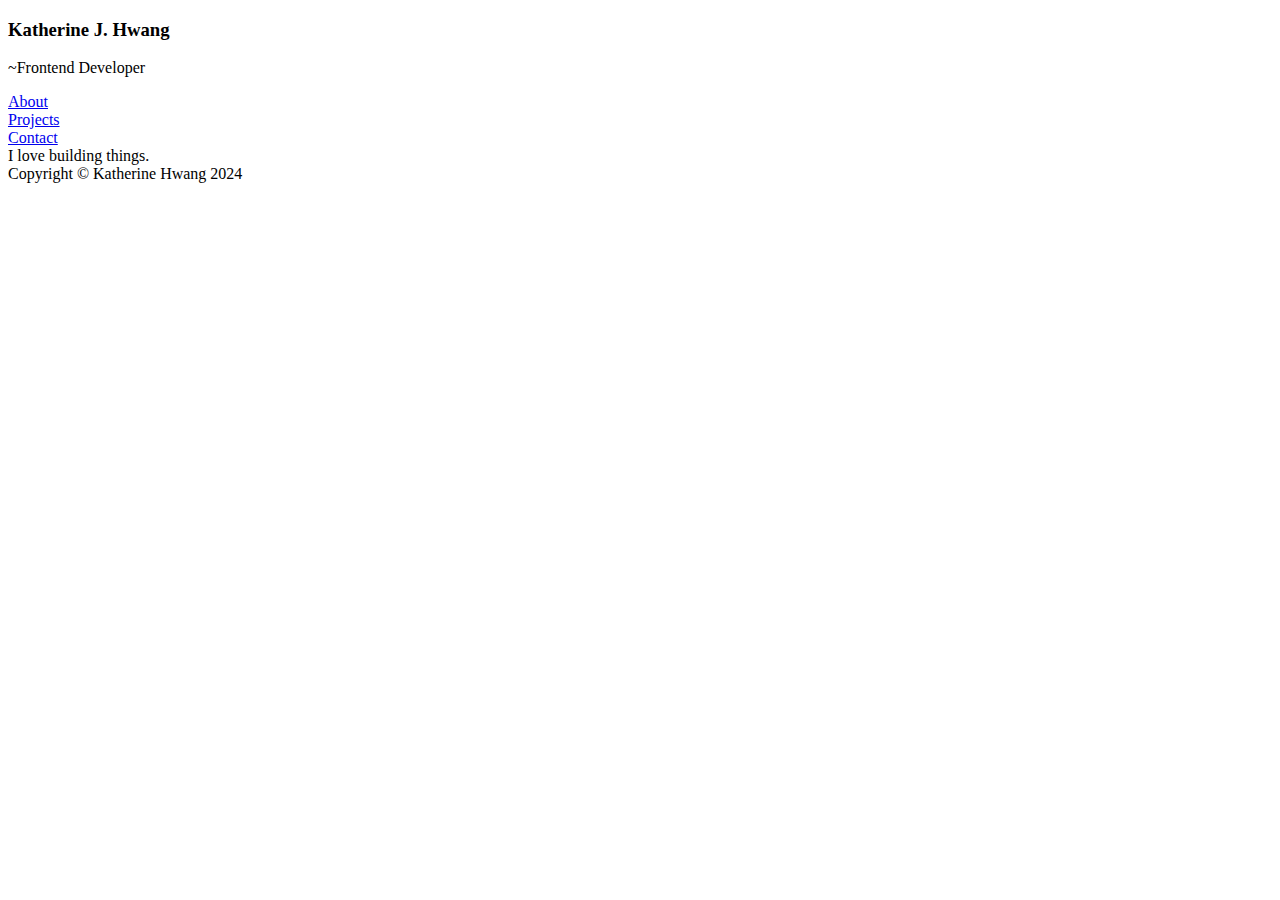
==== index.html @ fa95b5a0 "editing index.html - add copyright" ====
<!DOCTYPE html>
    <html>
        <head>
            <title>katherine-hwang</title>
            <link href="css/index.css" rel="stylesheet">
            <link href="css/main.css" rel="stylesheet">
        </head>
        
            <body>

                <div class="container">
                    <!--Main-->
                        <div class="main"><h3>Katherine J. Hwang</h3> <p>~Frontend Developer</p>
                            <p></p>
                            <div class="about"><a href="about.html">About</a></div>
                            <div class="projects"><a href="projects.html">Projects</a></div>
                            <div class="contact"><a href="contact.html">Contact</a></div>
                        </div>                    
                    <!--empty column--> 
                    <div class="emptyspace"></div>

                    <!--third column--> 
                    <div class="third">I love building things.</div>
        <!--footer-->
                    <div class="footer">Copyright &copy Katherine Hwang 2024</div>    
                </div>
        
        </body>

    </html>
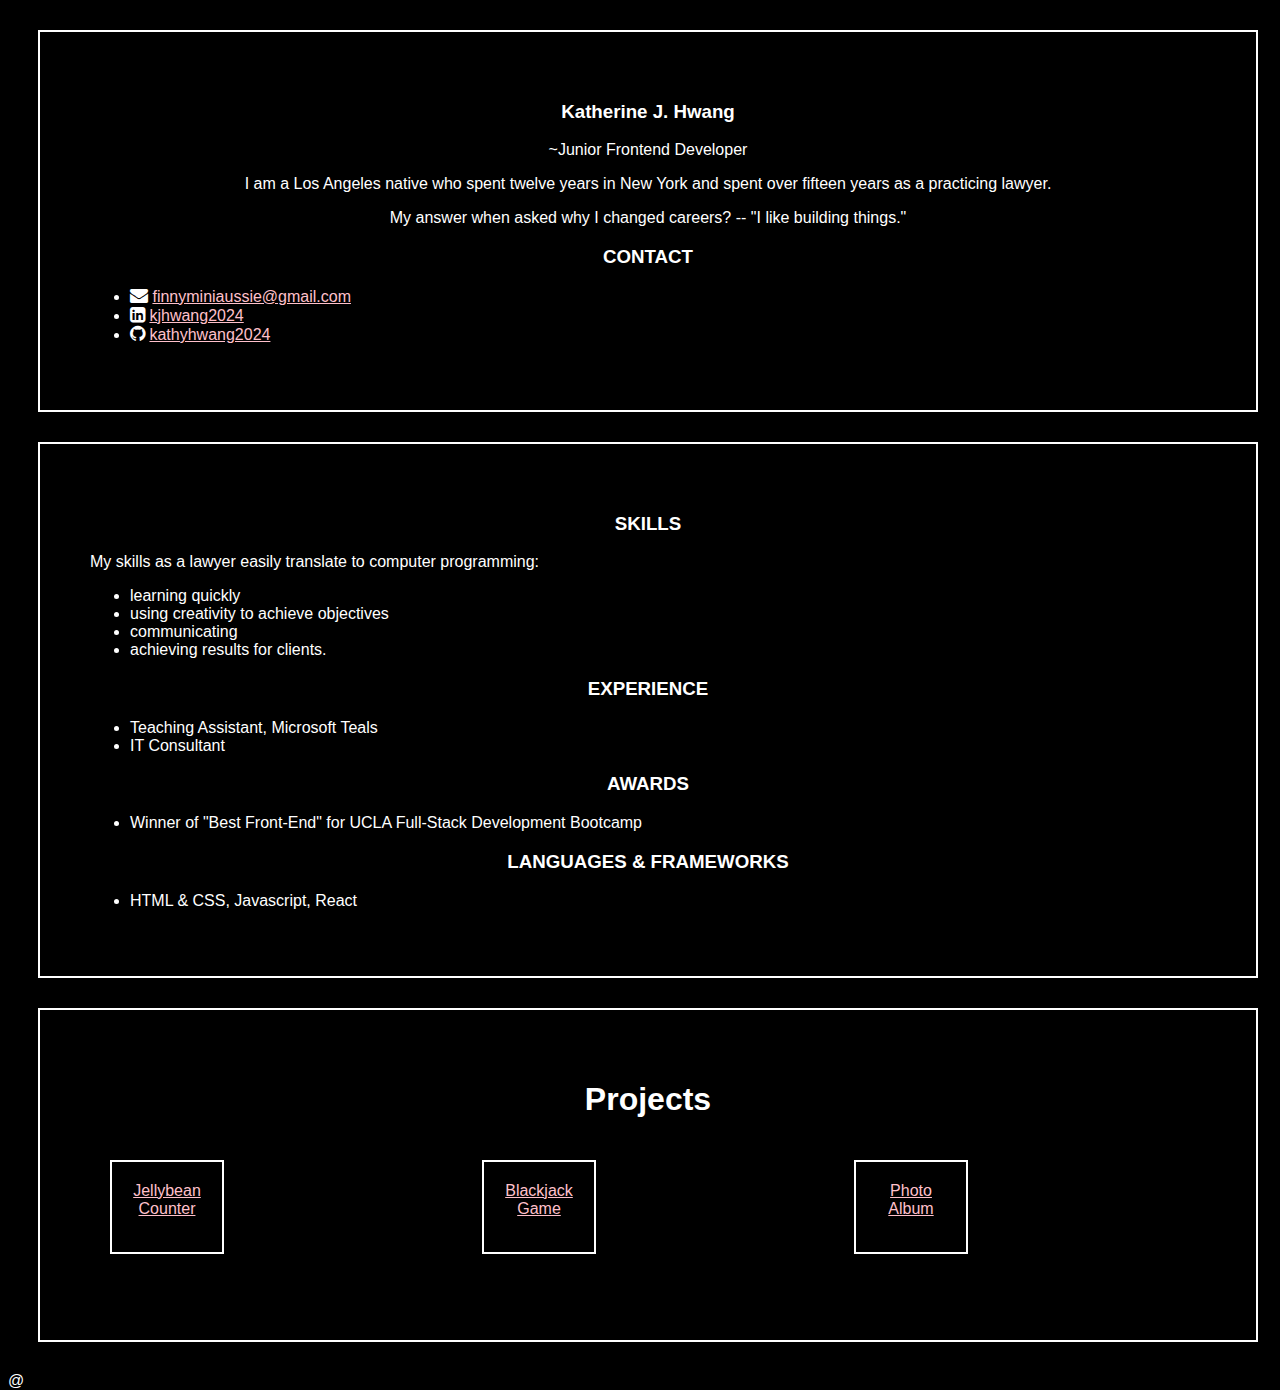
==== commit b7fe5cff: "Update to Portfolio" ====
--- a/index.html
+++ b/index.html
@@ -4,27 +4,105 @@
             <title>katherine-hwang</title>
             <link href="css/index.css" rel="stylesheet">
             <link href="css/main.css" rel="stylesheet">
+            <link href="css/projects.css" rel="stylesheet">
+            <link href="https://cdnjs.cloudflare.com/ajax/libs/font-awesome/4.7.0/css/font-awesome.min.css" rel="stylesheet">
         </head>
         
             <body>
+<!--INTRO & CONTACT-->
+                <div class="container">
+                    <!--Main column-->
+                        <div id="title"><h3>Katherine J. Hwang</h3> <p>~Junior Frontend Developer</p>
+                            <p></p>
+                        </div>                    
+                    <!--Second column--> 
+                        <div id="intro">
+                        <p>I am a Los Angeles native who spent twelve years in New York and spent over fifteen years as a practicing lawyer.
+                        </p>
+                        <p>My answer when asked why I changed careers? -- "I like building things."
+                        </p>
+                        </div>
+                    <!--third column--> 
+                        <div class="contact">
+                            <h3>CONTACT</h3>
+                            <ul>
+                                <li>
+                                    <i style="font-size:18px" class="fa">&#xf0e0;</i>  <a href="mailto:finnyminiaussie@gmail.com">finnyminiaussie@gmail.com</a>
+                                </li>
+                                <li>
+                                    <i style="font-size:18px" class="fa">&#xf08c;</i>  <a href="https://www.linkedin.com/in/kjhwang2024/">kjhwang2024</a>
+                                </li>
+                                <li>
+                                    <i style="font-size:18px" class="fa">&#xf09b;</i>  <a href="https://github.com/kathyhwang2024">kathyhwang2024</a>
+                                </li>
+                            </ul>
+                        </p>
+                        </div>
+                </div>
 
-                <div class="container">
-                    <!--Main-->
-                        <div class="main"><h3>Katherine J. Hwang</h3> <p>~Frontend Developer</p>
-                            <p></p>
-                            <div class="about"><a href="about.html">About</a></div>
-                            <div class="projects"><a href="projects.html">Projects</a></div>
-                            <div class="contact"><a href="contact.html">Contact</a></div>
-                        </div>                    
-                    <!--empty column--> 
-                    <div class="emptyspace"></div>
+<!--PROFESSIONAL-->
+                <div class="container" id="skills">
+                    <!--Main column-->    
+                    <h3>SKILLS</h3>
+                    My skills as a lawyer easily translate to computer programming: 
+                            <ul>
+                                <li>
+                                    learning quickly
+                                </li>
+                                <li>
+                                    using creativity to achieve objectives
+                                </li>
+                                <li>
+                                    communicating
+                                </li>
+                                <li>
+                                    achieving results for clients.
+                                </li>
+                            </ul>
+                        </p>
+                            
+                    <!--Second column--> 
+                    <h3>EXPERIENCE</h3>
+                        <p>
+                            <ul>
+                                <li>
+                                    Teaching Assistant, Microsoft Teals
+                                </li>
+                                <li>
+                                    IT Consultant
+                                </li>
+                            </ul>
+                        </p>
+                    <h3>AWARDS</h3>
+                        <p>
+                            <ul>
+                                <li>
+                                    Winner of "Best Front-End" for UCLA Full-Stack Development Bootcamp
+                                </li>
+                            </ul>
+                        </p>
 
-                    <!--third column--> 
-                    <div class="third">I love building things.</div>
+                    <!--Third column--> 
+                            <h3>LANGUAGES & FRAMEWORKS</h3>
+                            <ul>
+                                <li>
+                                HTML & CSS, Javascript, React
+                                </li>
+                            </ul>
+
+                </div>
+
+<!--PROJECTS-->
+                <div class="container" id="projects">
+                    <h1 class="title">Projects</h1>
+                    <div id="p-body">
+                        <a href="https://subtle-cupcake-4bf3a4.netlify.app"><div class="p">Jellybean Counter</div></a>
+                        <a href="https://bejewelled-queijadas-3f4fb8.netlify.app"><div class="p">Blackjack Game</div></a>
+                        <a href="photoalbum.html"><div class="p">Photo Album</div></a>                                            
+                        </div>   
+                    </div>
+                </div>
+            </body>
         <!--footer-->
-                    <div class="footer">Copyright &copy Katherine Hwang 2024</div>    
-                </div>
-        
-        </body>
-
+                <footer class="footer">@</footer>
     </html>
--- a/css/index.css
+++ b/css/index.css
@@ -0,0 +1,72 @@
+html, body {
+    background-color: black;
+    height: 100%;
+    width: 100%;
+    color: white;
+    font-family: Verdana, Geneva, Tahoma, sans-serif;
+
+}
+
+h1 {
+    font-family: Verdana, Geneva, Tahoma, sans-serif;
+    text-align: center;
+}
+
+h3 {
+    text-align: center;
+}
+
+h4 {
+    font-family: Verdana, Geneva, Tahoma, sans-serif;
+}
+
+p {
+    text-align: center;
+}
+
+.container {
+    padding: 50px;
+    margin: 30px;
+    border: 2px white solid;
+}
+
+.menu {
+    background-color: green;
+}
+
+.emptyspace {
+    background-color: black;
+    grid-column: 4 / 10;
+
+}
+
+.third {
+    background-color: black;
+    color: white;
+    grid-column: 10 / -1;
+    display: flex;
+    align-items: flex-end;
+    justify-content: center;
+
+}
+
+.footer {
+    background-color: black;
+    color: white;
+    grid-row: 2 / -1;
+    grid-column: 1 / -1;
+
+}
+
+a:link {
+    color: pink;
+}
+
+a:visited {
+    color: lightblue;
+}
+
+a:active {
+    color: lightgreen;
+}
+
--- a/css/main.css
+++ b/css/main.css
@@ -0,0 +1,7 @@
+#main {
+    grid-column: 1 / 4;
+    background-color: black;
+    padding: 5px;
+    color: white;
+}
+
--- a/css/projects.css
+++ b/css/projects.css
@@ -0,0 +1,28 @@
+#projects {
+    display: grid;
+}
+
+.title {
+    justify-content: space-evenly;
+    text-align: center;
+    grid-column: 1 / -1;
+}
+
+#p-body {
+    display: grid;
+    grid-template-columns: repeat(auto-fit, minmax(150px, 1fr));
+    grid-template-rows: repeat(auto-fit, minmax(150px, 1fr));
+}
+
+.p {
+    background-color: black;
+    align-items: center;
+    justify-content: center;
+    padding: 20px;
+    margin: 20px;
+    border: 2px white solid;
+    width: 70px;
+    height: 50px;
+    text-align: center;
+}
+
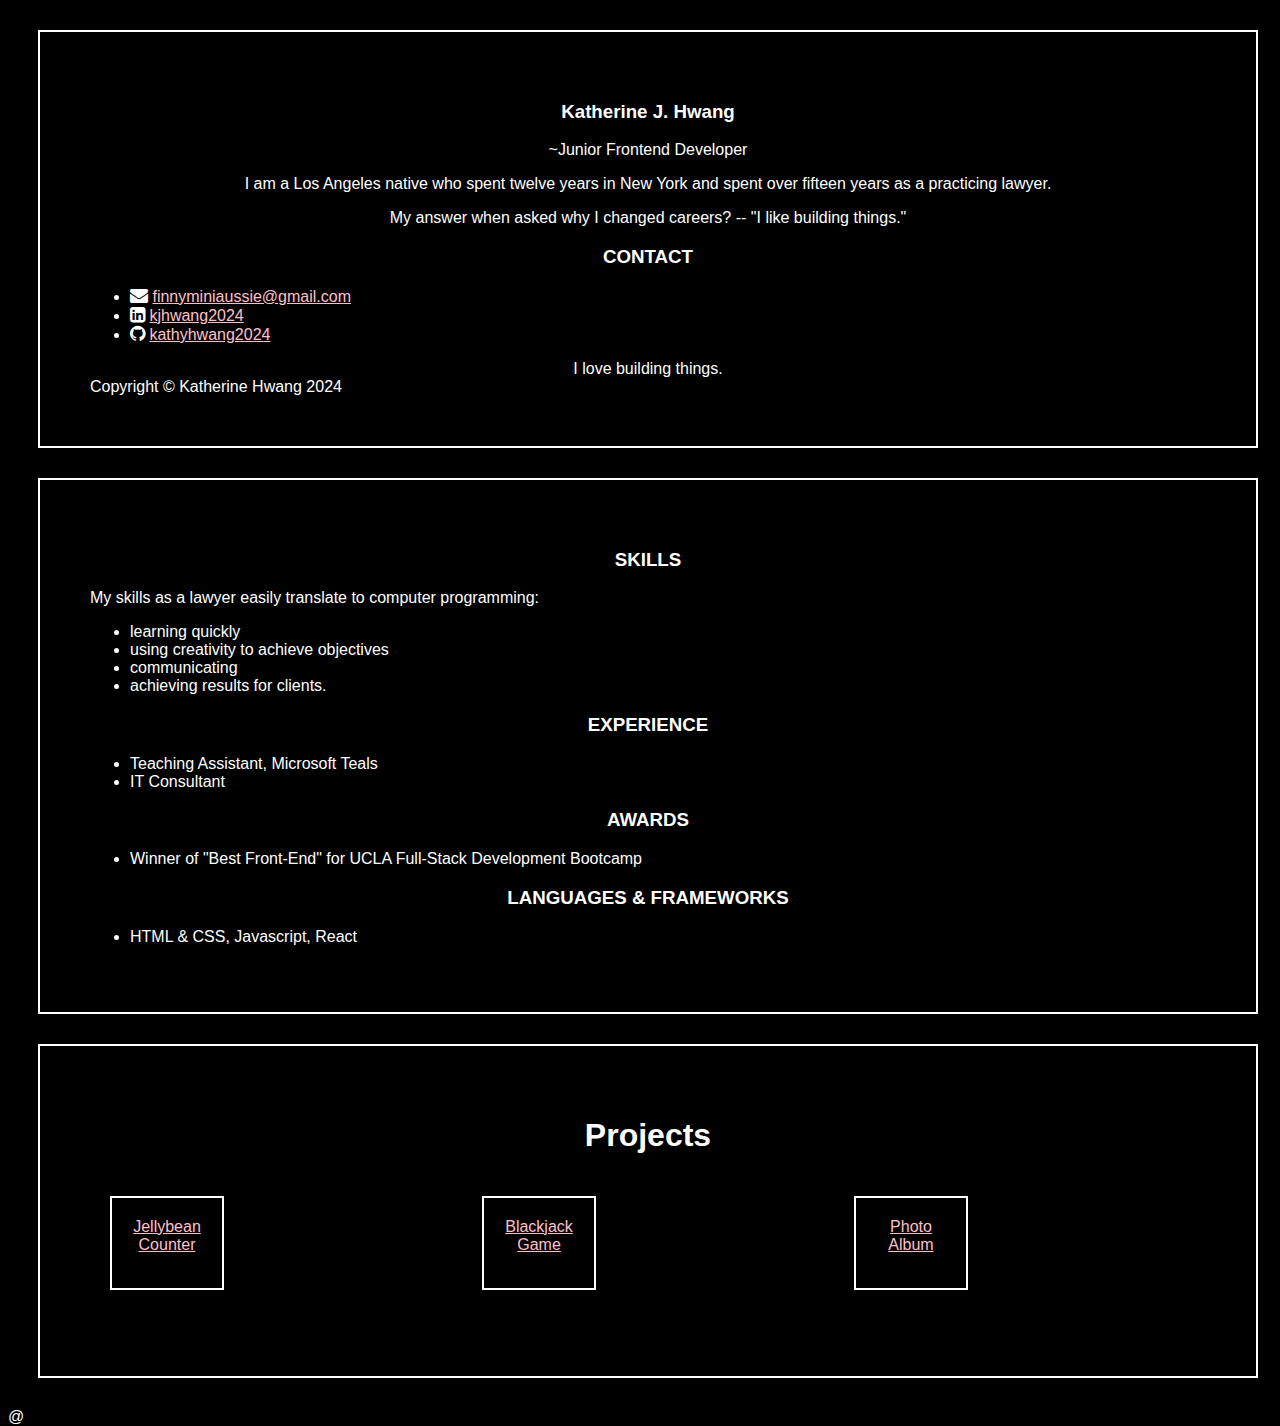
==== commit 62a755f9: "Merge branch 'main' of https://github.com/kathyhwang2024/portfolio" ====
--- a/index.html
+++ b/index.html
@@ -38,6 +38,9 @@
                             </ul>
                         </p>
                         </div>
+                    <div class="third">I love building things.</div>
+        <!--footer-->
+                    <div class="footer">Copyright &copy Katherine Hwang 2024</div>    
                 </div>
 
 <!--PROFESSIONAL-->
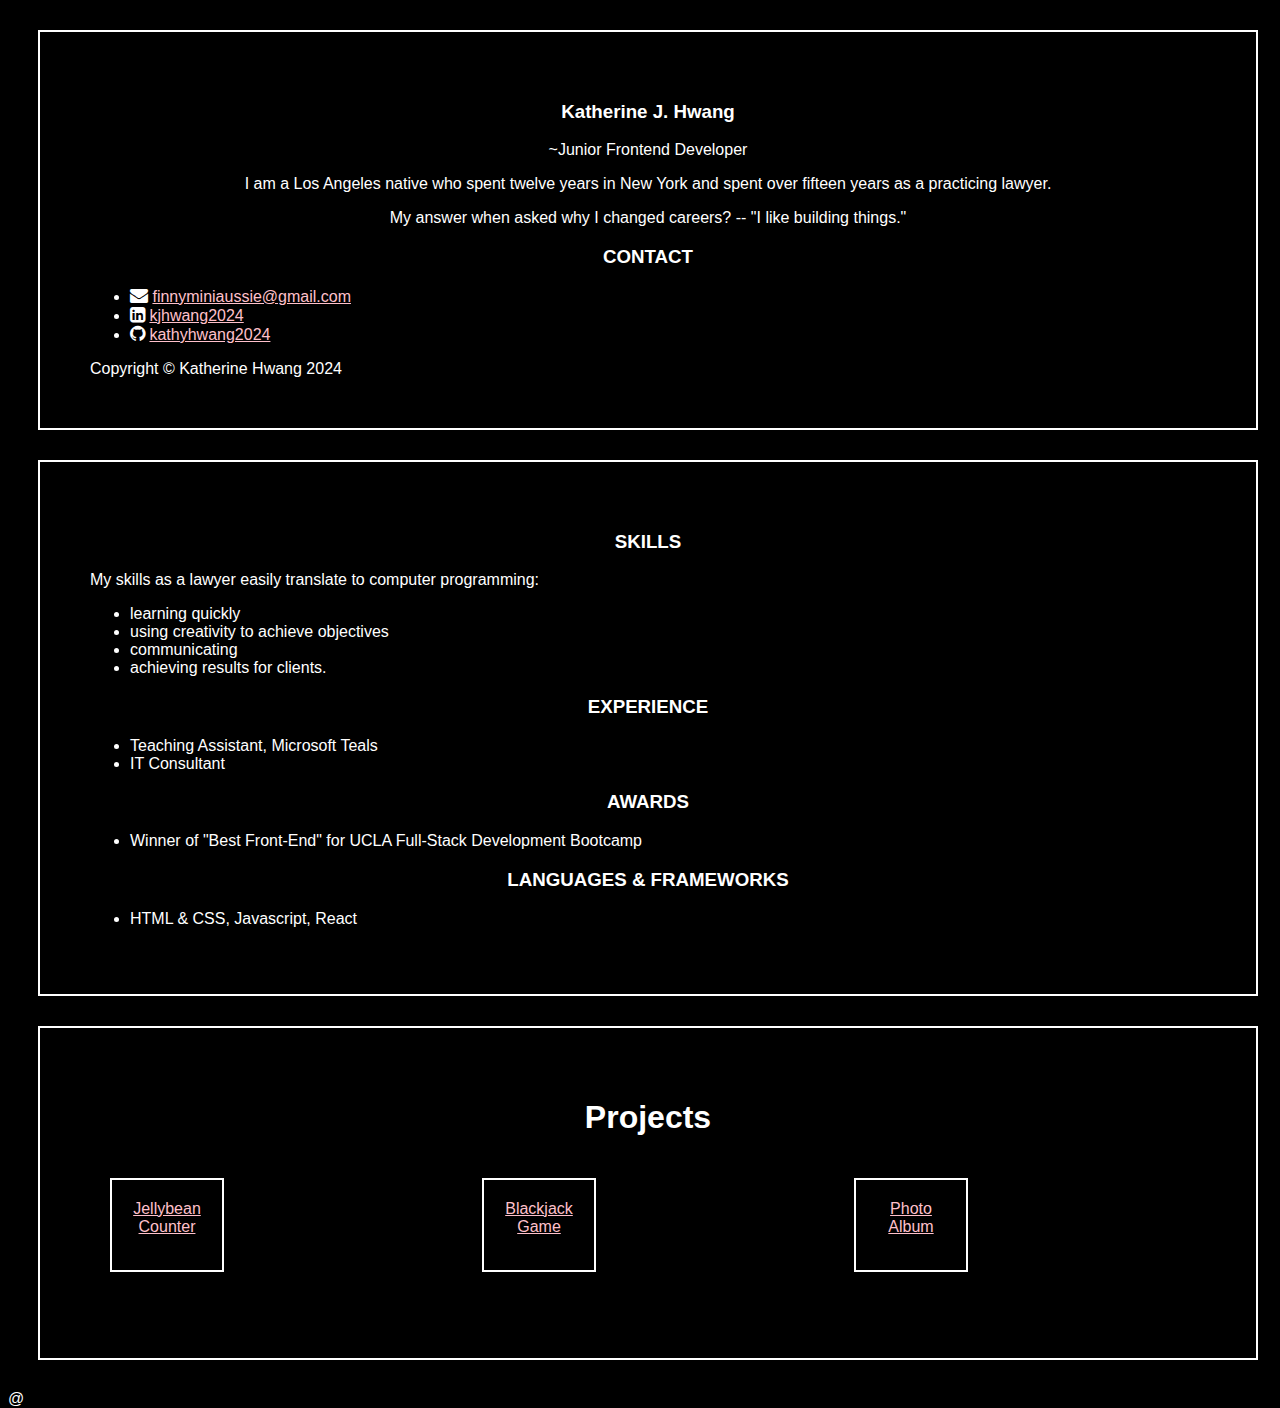
==== commit cafc1039: "Update index.html" ====
--- a/index.html
+++ b/index.html
@@ -38,7 +38,7 @@
                             </ul>
                         </p>
                         </div>
-                    <div class="third">I love building things.</div>
+                    <div class="third"></div>
         <!--footer-->
                     <div class="footer">Copyright &copy Katherine Hwang 2024</div>    
                 </div>
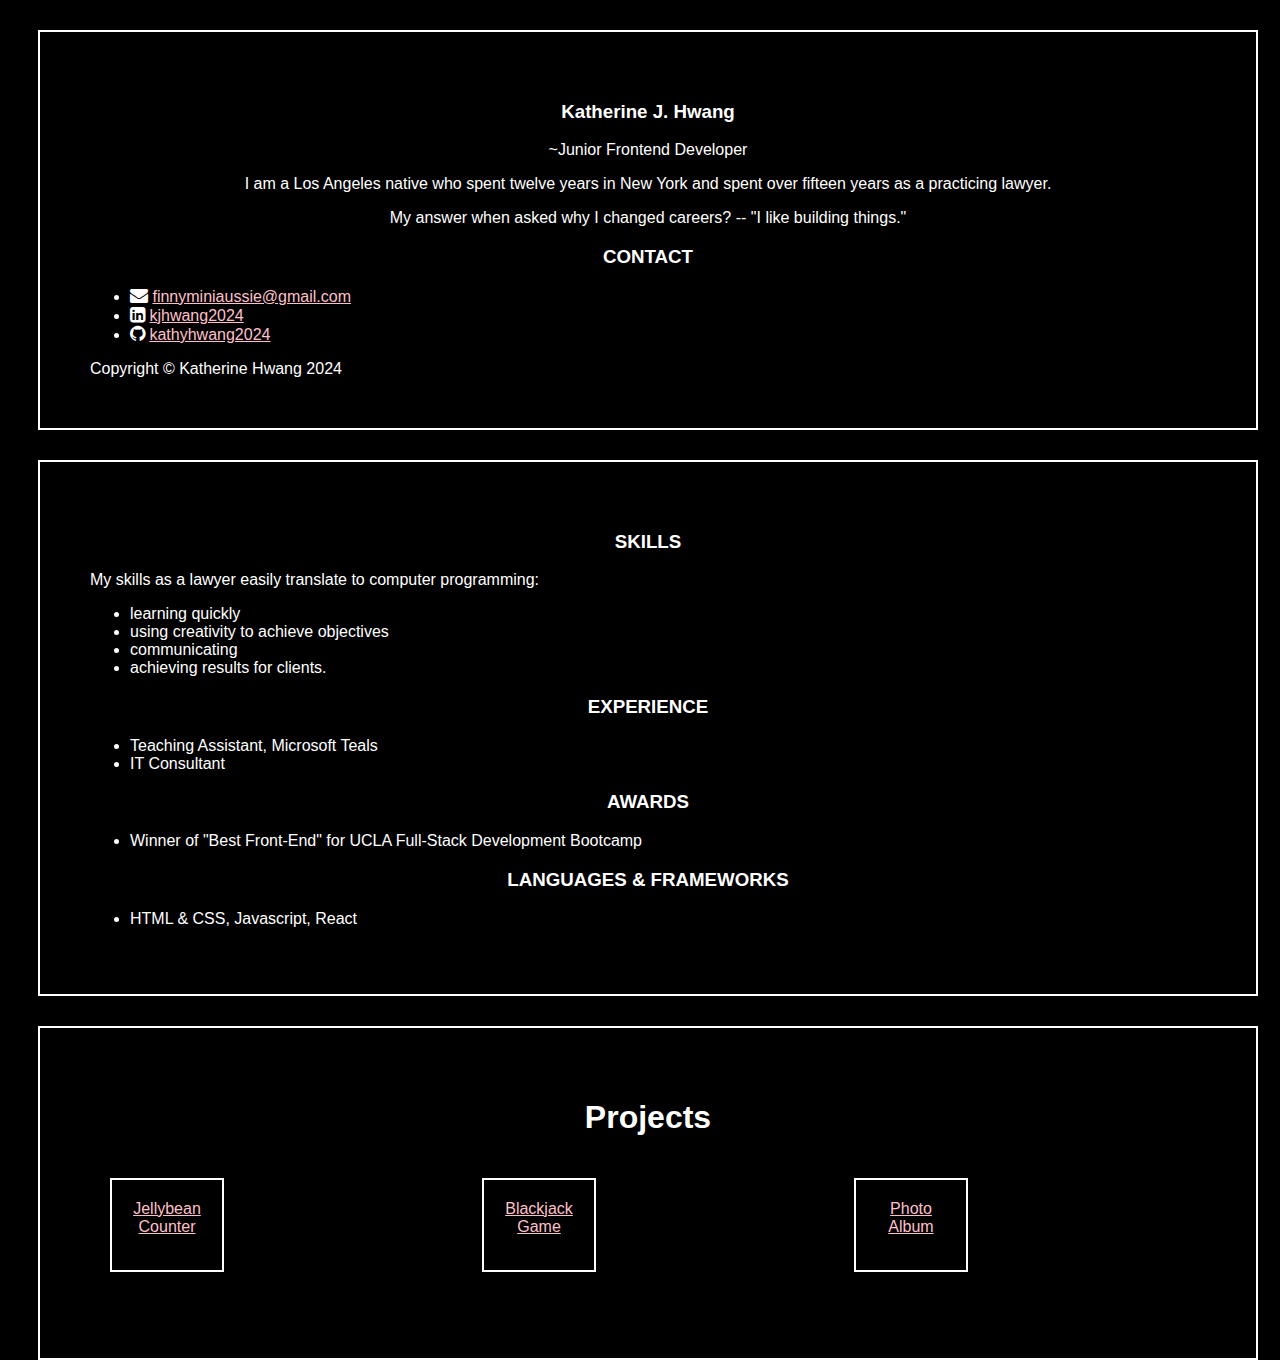
==== commit ee99d88f: "Update index.html" ====
--- a/index.html
+++ b/index.html
@@ -107,5 +107,5 @@
                 </div>
             </body>
         <!--footer-->
-                <footer class="footer">@</footer>
+                <footer class="footer"></footer>
     </html>
